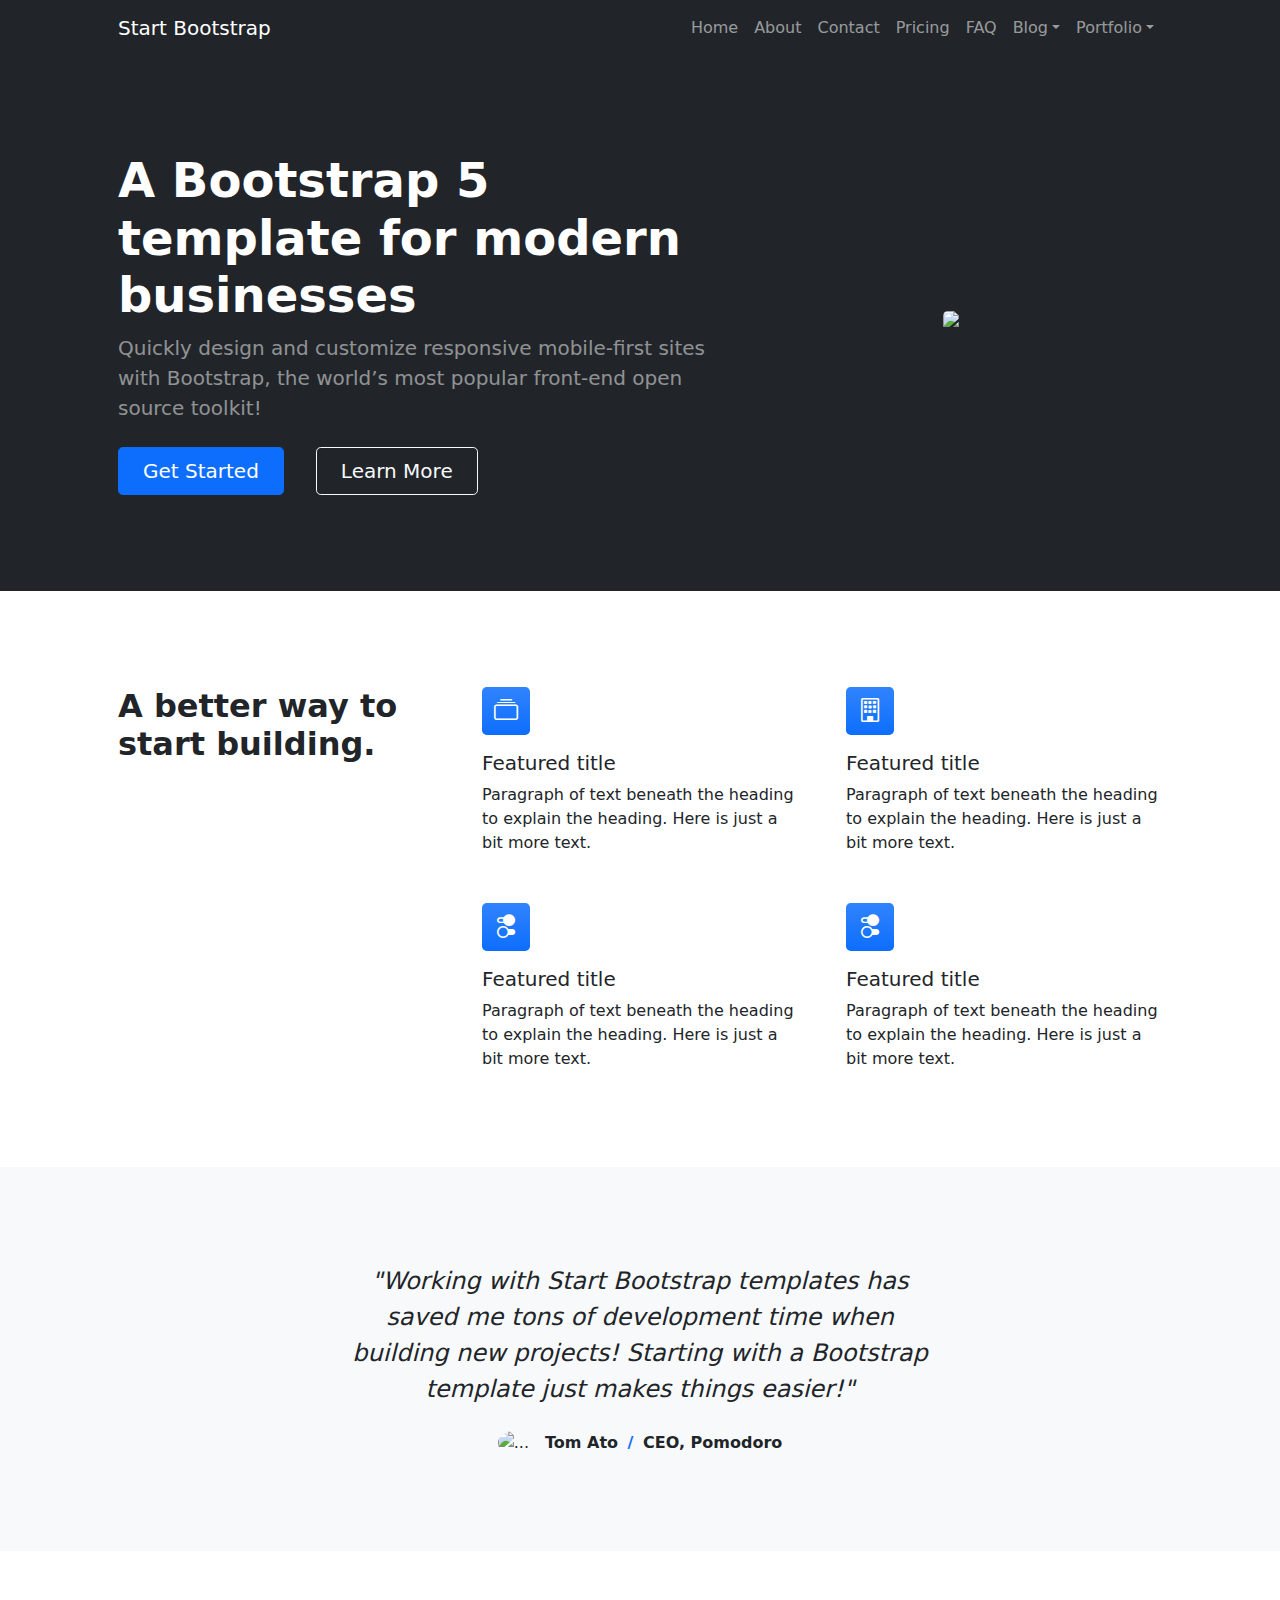
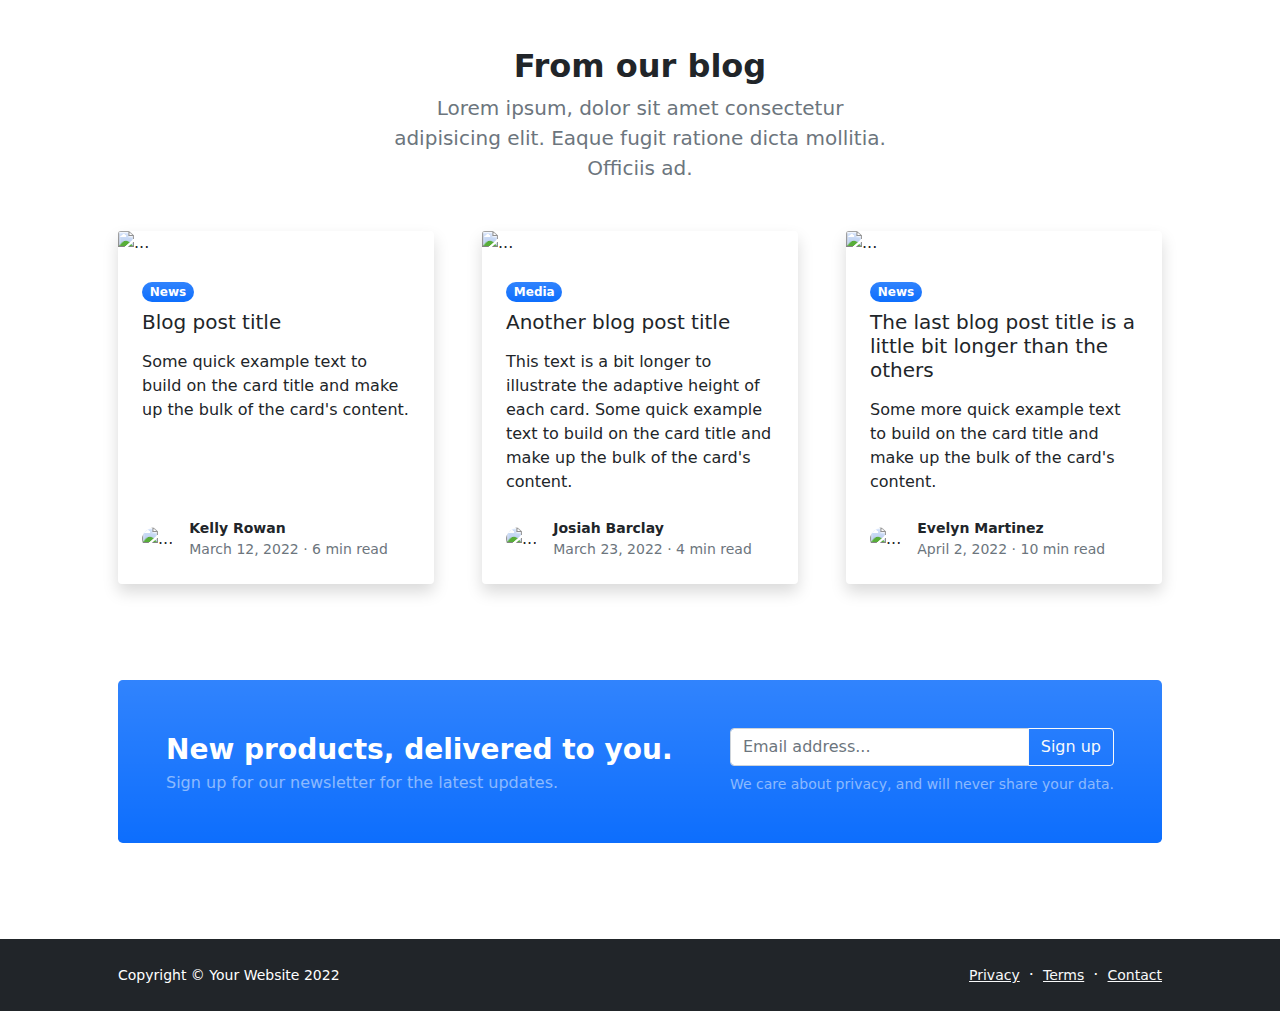
==== index.html @ 3615b3fa "Add files via upload" ====
<!DOCTYPE html>
<html lang="en">
    <head>
        <meta charset="utf-8" />
        <meta name="viewport" content="width=device-width, initial-scale=1, shrink-to-fit=no" />
        <meta name="description" content="" />
        <meta name="author" content="" />
        <title>Modern Business - Start Bootstrap Template</title>
        <!-- Favicon-->
        <link rel="icon" type="image/x-icon" href="assets/favicon.ico" />
        <!-- Bootstrap icons-->
        <link href="https://cdn.jsdelivr.net/npm/bootstrap-icons@1.5.0/font/bootstrap-icons.css" rel="stylesheet" />
        <!-- Core theme CSS (includes Bootstrap)-->
        <link href="css/styles.css" rel="stylesheet" />
    </head>
    <body class="d-flex flex-column h-100">
        <main class="flex-shrink-0">
            <!-- Navigation-->
            <nav class="navbar navbar-expand-lg navbar-dark bg-dark">
                <div class="container px-5">
                    <a class="navbar-brand" href="index.html">Start Bootstrap</a>
                    <button class="navbar-toggler" type="button" data-bs-toggle="collapse" data-bs-target="#navbarSupportedContent" aria-controls="navbarSupportedContent" aria-expanded="false" aria-label="Toggle navigation"><span class="navbar-toggler-icon"></span></button>
                    <div class="collapse navbar-collapse" id="navbarSupportedContent">
                        <ul class="navbar-nav ms-auto mb-2 mb-lg-0">
                            <li class="nav-item"><a class="nav-link" href="index.html">Home</a></li>
                            <li class="nav-item"><a class="nav-link" href="about.html">About</a></li>
                            <li class="nav-item"><a class="nav-link" href="contact.html">Contact</a></li>
                            <li class="nav-item"><a class="nav-link" href="pricing.html">Pricing</a></li>
                            <li class="nav-item"><a class="nav-link" href="faq.html">FAQ</a></li>
                            <li class="nav-item dropdown">
                                <a class="nav-link dropdown-toggle" id="navbarDropdownBlog" href="#" role="button" data-bs-toggle="dropdown" aria-expanded="false">Blog</a>
                                <ul class="dropdown-menu dropdown-menu-end" aria-labelledby="navbarDropdownBlog">
                                    <li><a class="dropdown-item" href="blog-home.html">Blog Home</a></li>
                                    <li><a class="dropdown-item" href="blog-post.html">Blog Post</a></li>
                                </ul>
                            </li>
                            <li class="nav-item dropdown">
                                <a class="nav-link dropdown-toggle" id="navbarDropdownPortfolio" href="#" role="button" data-bs-toggle="dropdown" aria-expanded="false">Portfolio</a>
                                <ul class="dropdown-menu dropdown-menu-end" aria-labelledby="navbarDropdownPortfolio">
                                    <li><a class="dropdown-item" href="portfolio-overview.html">Portfolio Overview</a></li>
                                    <li><a class="dropdown-item" href="portfolio-item.html">Portfolio Item</a></li>
                                </ul>
                            </li>
                        </ul>
                    </div>
                </div>
            </nav>
            <!-- Header-->
            <header class="bg-dark py-5">
                <div class="container px-5">
                    <div class="row gx-5 align-items-center justify-content-center">
                        <div class="col-lg-8 col-xl-7 col-xxl-6">
                            <div class="my-5 text-center text-xl-start">
                                <h1 class="display-5 fw-bolder text-white mb-2">A Bootstrap 5 template for modern businesses</h1>
                                <p class="lead fw-normal text-white-50 mb-4">Quickly design and customize responsive mobile-first sites with Bootstrap, the world’s most popular front-end open source toolkit!</p>
                                <div class="d-grid gap-3 d-sm-flex justify-content-sm-center justify-content-xl-start">
                                    <a class="btn btn-primary btn-lg px-4 me-sm-3" href="#features">Get Started</a>
                                    <a class="btn btn-outline-light btn-lg px-4" href="#!">Learn More</a>
                                </div>
                            </div>
                        </div>
                        <div class="col-xl-5 col-xxl-6 d-none d-xl-block text-center"><img class="img-fluid rounded-3 my-5" src="https://dummyimage.com/600x400/343a40/6c757d" alt="..." /></div>
                    </div>
                </div>
            </header>
            <!-- Features section-->
            <section class="py-5" id="features">
                <div class="container px-5 my-5">
                    <div class="row gx-5">
                        <div class="col-lg-4 mb-5 mb-lg-0"><h2 class="fw-bolder mb-0">A better way to start building.</h2></div>
                        <div class="col-lg-8">
                            <div class="row gx-5 row-cols-1 row-cols-md-2">
                                <div class="col mb-5 h-100">
                                    <div class="feature bg-primary bg-gradient text-white rounded-3 mb-3"><i class="bi bi-collection"></i></div>
                                    <h2 class="h5">Featured title</h2>
                                    <p class="mb-0">Paragraph of text beneath the heading to explain the heading. Here is just a bit more text.</p>
                                </div>
                                <div class="col mb-5 h-100">
                                    <div class="feature bg-primary bg-gradient text-white rounded-3 mb-3"><i class="bi bi-building"></i></div>
                                    <h2 class="h5">Featured title</h2>
                                    <p class="mb-0">Paragraph of text beneath the heading to explain the heading. Here is just a bit more text.</p>
                                </div>
                                <div class="col mb-5 mb-md-0 h-100">
                                    <div class="feature bg-primary bg-gradient text-white rounded-3 mb-3"><i class="bi bi-toggles2"></i></div>
                                    <h2 class="h5">Featured title</h2>
                                    <p class="mb-0">Paragraph of text beneath the heading to explain the heading. Here is just a bit more text.</p>
                                </div>
                                <div class="col h-100">
                                    <div class="feature bg-primary bg-gradient text-white rounded-3 mb-3"><i class="bi bi-toggles2"></i></div>
                                    <h2 class="h5">Featured title</h2>
                                    <p class="mb-0">Paragraph of text beneath the heading to explain the heading. Here is just a bit more text.</p>
                                </div>
                            </div>
                        </div>
                    </div>
                </div>
            </section>
            <!-- Testimonial section-->
            <div class="py-5 bg-light">
                <div class="container px-5 my-5">
                    <div class="row gx-5 justify-content-center">
                        <div class="col-lg-10 col-xl-7">
                            <div class="text-center">
                                <div class="fs-4 mb-4 fst-italic">"Working with Start Bootstrap templates has saved me tons of development time when building new projects! Starting with a Bootstrap template just makes things easier!"</div>
                                <div class="d-flex align-items-center justify-content-center">
                                    <img class="rounded-circle me-3" src="https://dummyimage.com/40x40/ced4da/6c757d" alt="..." />
                                    <div class="fw-bold">
                                        Tom Ato
                                        <span class="fw-bold text-primary mx-1">/</span>
                                        CEO, Pomodoro
                                    </div>
                                </div>
                            </div>
                        </div>
                    </div>
                </div>
            </div>
            <!-- Blog preview section-->
            <section class="py-5">
                <div class="container px-5 my-5">
                    <div class="row gx-5 justify-content-center">
                        <div class="col-lg-8 col-xl-6">
                            <div class="text-center">
                                <h2 class="fw-bolder">From our blog</h2>
                                <p class="lead fw-normal text-muted mb-5">Lorem ipsum, dolor sit amet consectetur adipisicing elit. Eaque fugit ratione dicta mollitia. Officiis ad.</p>
                            </div>
                        </div>
                    </div>
                    <div class="row gx-5">
                        <div class="col-lg-4 mb-5">
                            <div class="card h-100 shadow border-0">
                                <img class="card-img-top" src="https://dummyimage.com/600x350/ced4da/6c757d" alt="..." />
                                <div class="card-body p-4">
                                    <div class="badge bg-primary bg-gradient rounded-pill mb-2">News</div>
                                    <a class="text-decoration-none link-dark stretched-link" href="#!"><h5 class="card-title mb-3">Blog post title</h5></a>
                                    <p class="card-text mb-0">Some quick example text to build on the card title and make up the bulk of the card's content.</p>
                                </div>
                                <div class="card-footer p-4 pt-0 bg-transparent border-top-0">
                                    <div class="d-flex align-items-end justify-content-between">
                                        <div class="d-flex align-items-center">
                                            <img class="rounded-circle me-3" src="https://dummyimage.com/40x40/ced4da/6c757d" alt="..." />
                                            <div class="small">
                                                <div class="fw-bold">Kelly Rowan</div>
                                                <div class="text-muted">March 12, 2022 &middot; 6 min read</div>
                                            </div>
                                        </div>
                                    </div>
                                </div>
                            </div>
                        </div>
                        <div class="col-lg-4 mb-5">
                            <div class="card h-100 shadow border-0">
                                <img class="card-img-top" src="https://dummyimage.com/600x350/adb5bd/495057" alt="..." />
                                <div class="card-body p-4">
                                    <div class="badge bg-primary bg-gradient rounded-pill mb-2">Media</div>
                                    <a class="text-decoration-none link-dark stretched-link" href="#!"><h5 class="card-title mb-3">Another blog post title</h5></a>
                                    <p class="card-text mb-0">This text is a bit longer to illustrate the adaptive height of each card. Some quick example text to build on the card title and make up the bulk of the card's content.</p>
                                </div>
                                <div class="card-footer p-4 pt-0 bg-transparent border-top-0">
                                    <div class="d-flex align-items-end justify-content-between">
                                        <div class="d-flex align-items-center">
                                            <img class="rounded-circle me-3" src="https://dummyimage.com/40x40/ced4da/6c757d" alt="..." />
                                            <div class="small">
                                                <div class="fw-bold">Josiah Barclay</div>
                                                <div class="text-muted">March 23, 2022 &middot; 4 min read</div>
                                            </div>
                                        </div>
                                    </div>
                                </div>
                            </div>
                        </div>
                        <div class="col-lg-4 mb-5">
                            <div class="card h-100 shadow border-0">
                                <img class="card-img-top" src="https://dummyimage.com/600x350/6c757d/343a40" alt="..." />
                                <div class="card-body p-4">
                                    <div class="badge bg-primary bg-gradient rounded-pill mb-2">News</div>
                                    <a class="text-decoration-none link-dark stretched-link" href="#!"><h5 class="card-title mb-3">The last blog post title is a little bit longer than the others</h5></a>
                                    <p class="card-text mb-0">Some more quick example text to build on the card title and make up the bulk of the card's content.</p>
                                </div>
                                <div class="card-footer p-4 pt-0 bg-transparent border-top-0">
                                    <div class="d-flex align-items-end justify-content-between">
                                        <div class="d-flex align-items-center">
                                            <img class="rounded-circle me-3" src="https://dummyimage.com/40x40/ced4da/6c757d" alt="..." />
                                            <div class="small">
                                                <div class="fw-bold">Evelyn Martinez</div>
                                                <div class="text-muted">April 2, 2022 &middot; 10 min read</div>
                                            </div>
                                        </div>
                                    </div>
                                </div>
                            </div>
                        </div>
                    </div>
                    <!-- Call to action-->
                    <aside class="bg-primary bg-gradient rounded-3 p-4 p-sm-5 mt-5">
                        <div class="d-flex align-items-center justify-content-between flex-column flex-xl-row text-center text-xl-start">
                            <div class="mb-4 mb-xl-0">
                                <div class="fs-3 fw-bold text-white">New products, delivered to you.</div>
                                <div class="text-white-50">Sign up for our newsletter for the latest updates.</div>
                            </div>
                            <div class="ms-xl-4">
                                <div class="input-group mb-2">
                                    <input class="form-control" type="text" placeholder="Email address..." aria-label="Email address..." aria-describedby="button-newsletter" />
                                    <button class="btn btn-outline-light" id="button-newsletter" type="button">Sign up</button>
                                </div>
                                <div class="small text-white-50">We care about privacy, and will never share your data.</div>
                            </div>
                        </div>
                    </aside>
                </div>
            </section>
        </main>
        <!-- Footer-->
        <footer class="bg-dark py-4 mt-auto">
            <div class="container px-5">
                <div class="row align-items-center justify-content-between flex-column flex-sm-row">
                    <div class="col-auto"><div class="small m-0 text-white">Copyright &copy; Your Website 2022</div></div>
                    <div class="col-auto">
                        <a class="link-light small" href="#!">Privacy</a>
                        <span class="text-white mx-1">&middot;</span>
                        <a class="link-light small" href="#!">Terms</a>
                        <span class="text-white mx-1">&middot;</span>
                        <a class="link-light small" href="#!">Contact</a>
                    </div>
                </div>
            </div>
        </footer>
        <!-- Bootstrap core JS-->
        <script src="https://cdn.jsdelivr.net/npm/bootstrap@5.1.3/dist/js/bootstrap.bundle.min.js"></script>
        <!-- Core theme JS-->
        <script src="js/scripts.js"></script>
    </body>
</html>
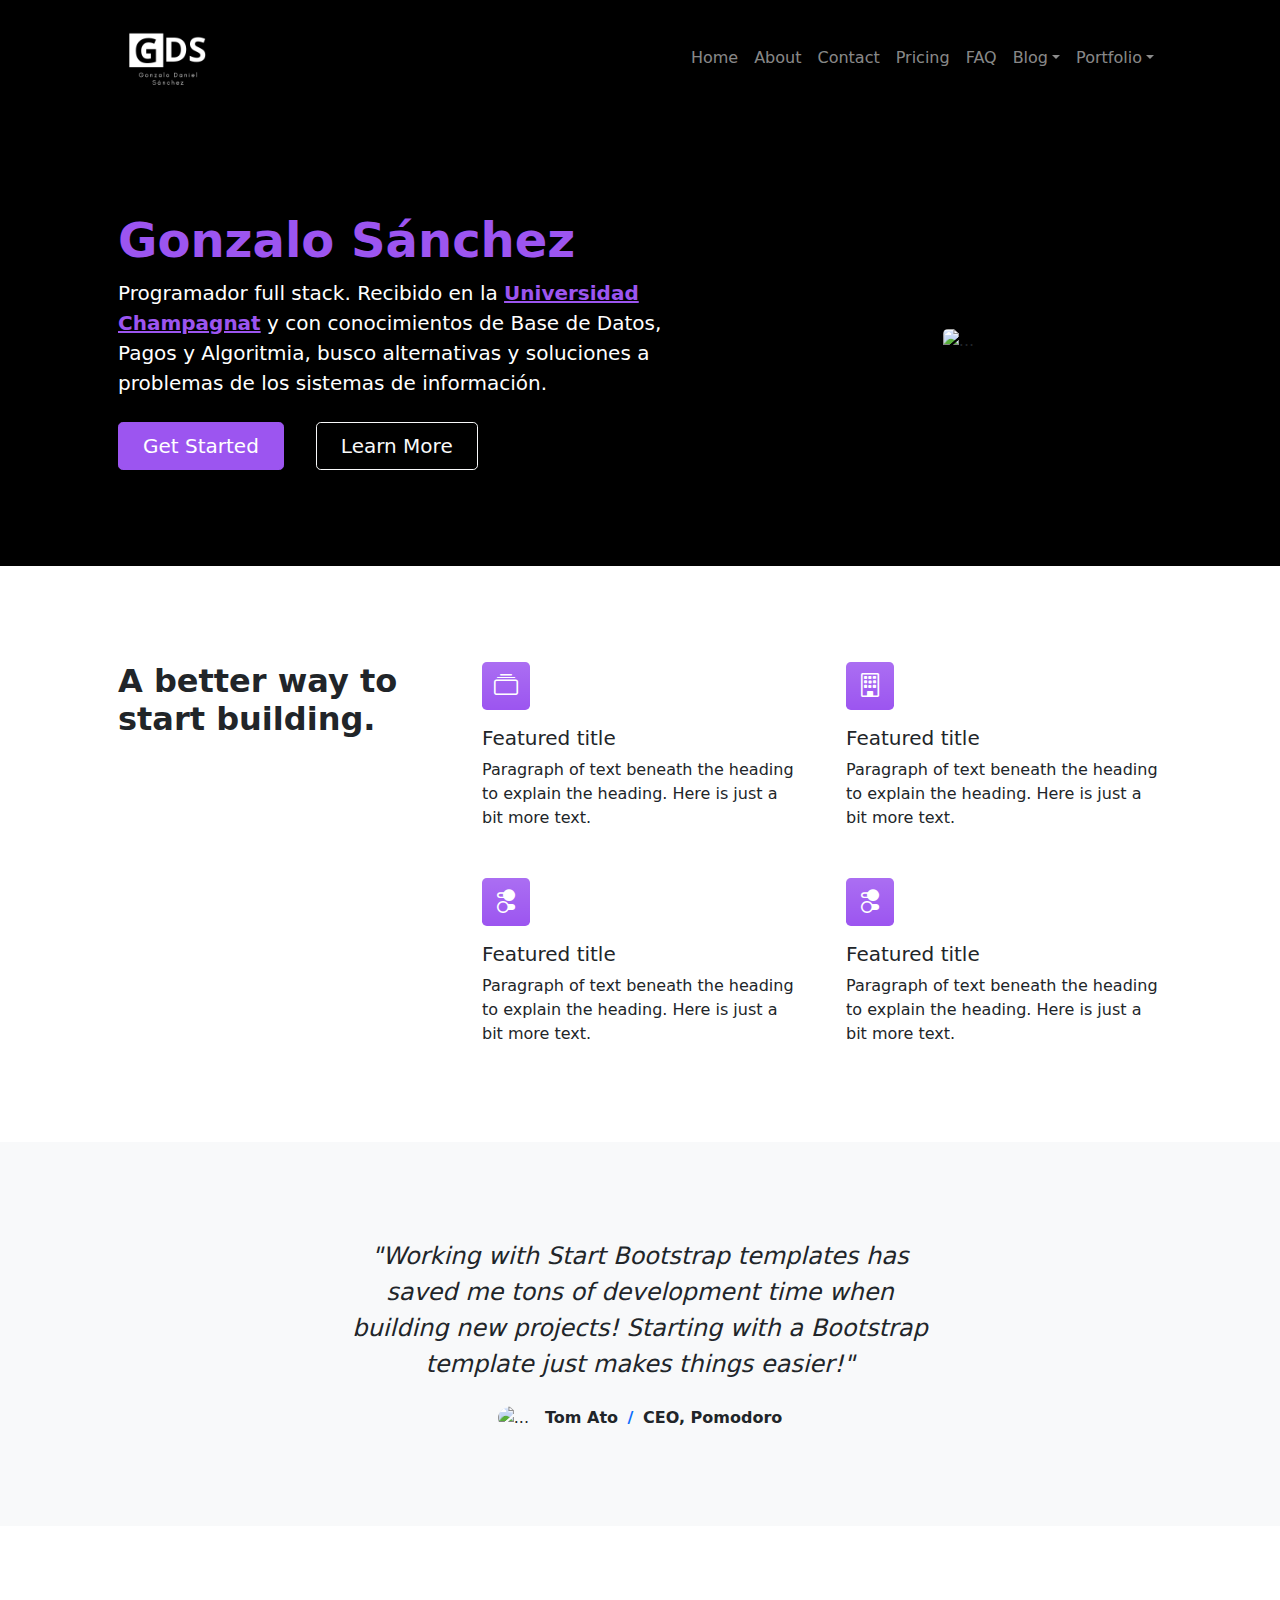
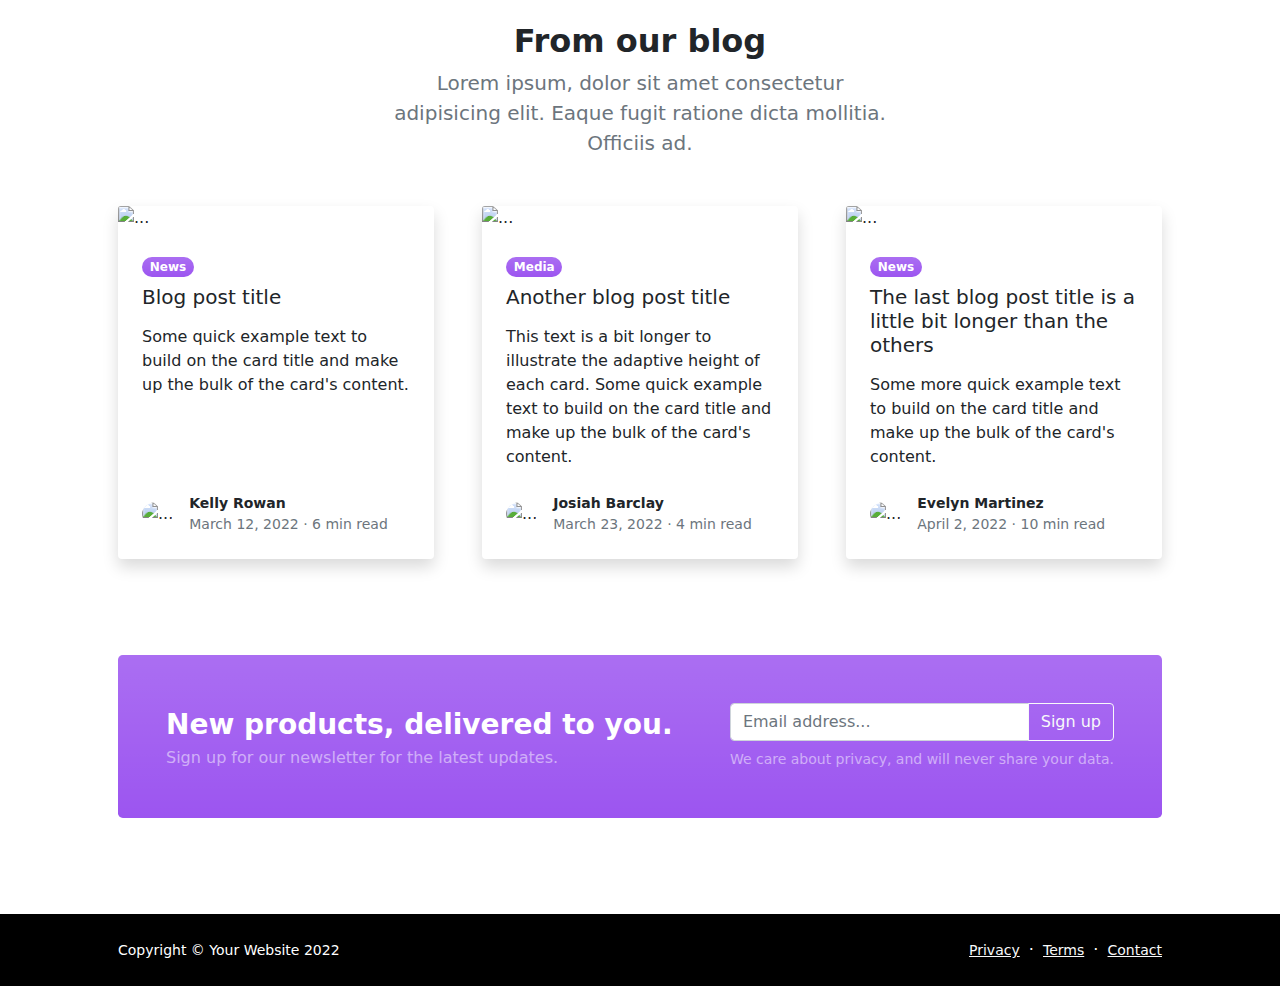
==== commit c1a092e7: "Modify css colours, add logo and description" ====
--- a/index.html
+++ b/index.html
@@ -18,7 +18,7 @@
             <!-- Navigation-->
             <nav class="navbar navbar-expand-lg navbar-dark bg-dark">
                 <div class="container px-5">
-                    <a class="navbar-brand" href="index.html">Start Bootstrap</a>
+                    <img src="assets/logos/GDS-removebg-preview.png" alt="HTML desde Cero" width="100" height="100">
                     <button class="navbar-toggler" type="button" data-bs-toggle="collapse" data-bs-target="#navbarSupportedContent" aria-controls="navbarSupportedContent" aria-expanded="false" aria-label="Toggle navigation"><span class="navbar-toggler-icon"></span></button>
                     <div class="collapse navbar-collapse" id="navbarSupportedContent">
                         <ul class="navbar-nav ms-auto mb-2 mb-lg-0">
@@ -51,8 +51,8 @@
                     <div class="row gx-5 align-items-center justify-content-center">
                         <div class="col-lg-8 col-xl-7 col-xxl-6">
                             <div class="my-5 text-center text-xl-start">
-                                <h1 class="display-5 fw-bolder text-white mb-2">A Bootstrap 5 template for modern businesses</h1>
-                                <p class="lead fw-normal text-white-50 mb-4">Quickly design and customize responsive mobile-first sites with Bootstrap, the world’s most popular front-end open source toolkit!</p>
+                                <h1 class="display-5 fw-bolder mb-2">Gonzalo Sánchez</h1>
+                                <p class="lead fw-normal text-white mb-4">Programador full stack. Recibido en la <a href="https://www.uch.edu.ar/"><strong style="color: #9C55F0;">Universidad Champagnat</strong></a> y con conocimientos de Base de Datos, Pagos y Algoritmia, busco alternativas y soluciones a problemas de los sistemas de información. </p>
                                 <div class="d-grid gap-3 d-sm-flex justify-content-sm-center justify-content-xl-start">
                                     <a class="btn btn-primary btn-lg px-4 me-sm-3" href="#features">Get Started</a>
                                     <a class="btn btn-outline-light btn-lg px-4" href="#!">Learn More</a>
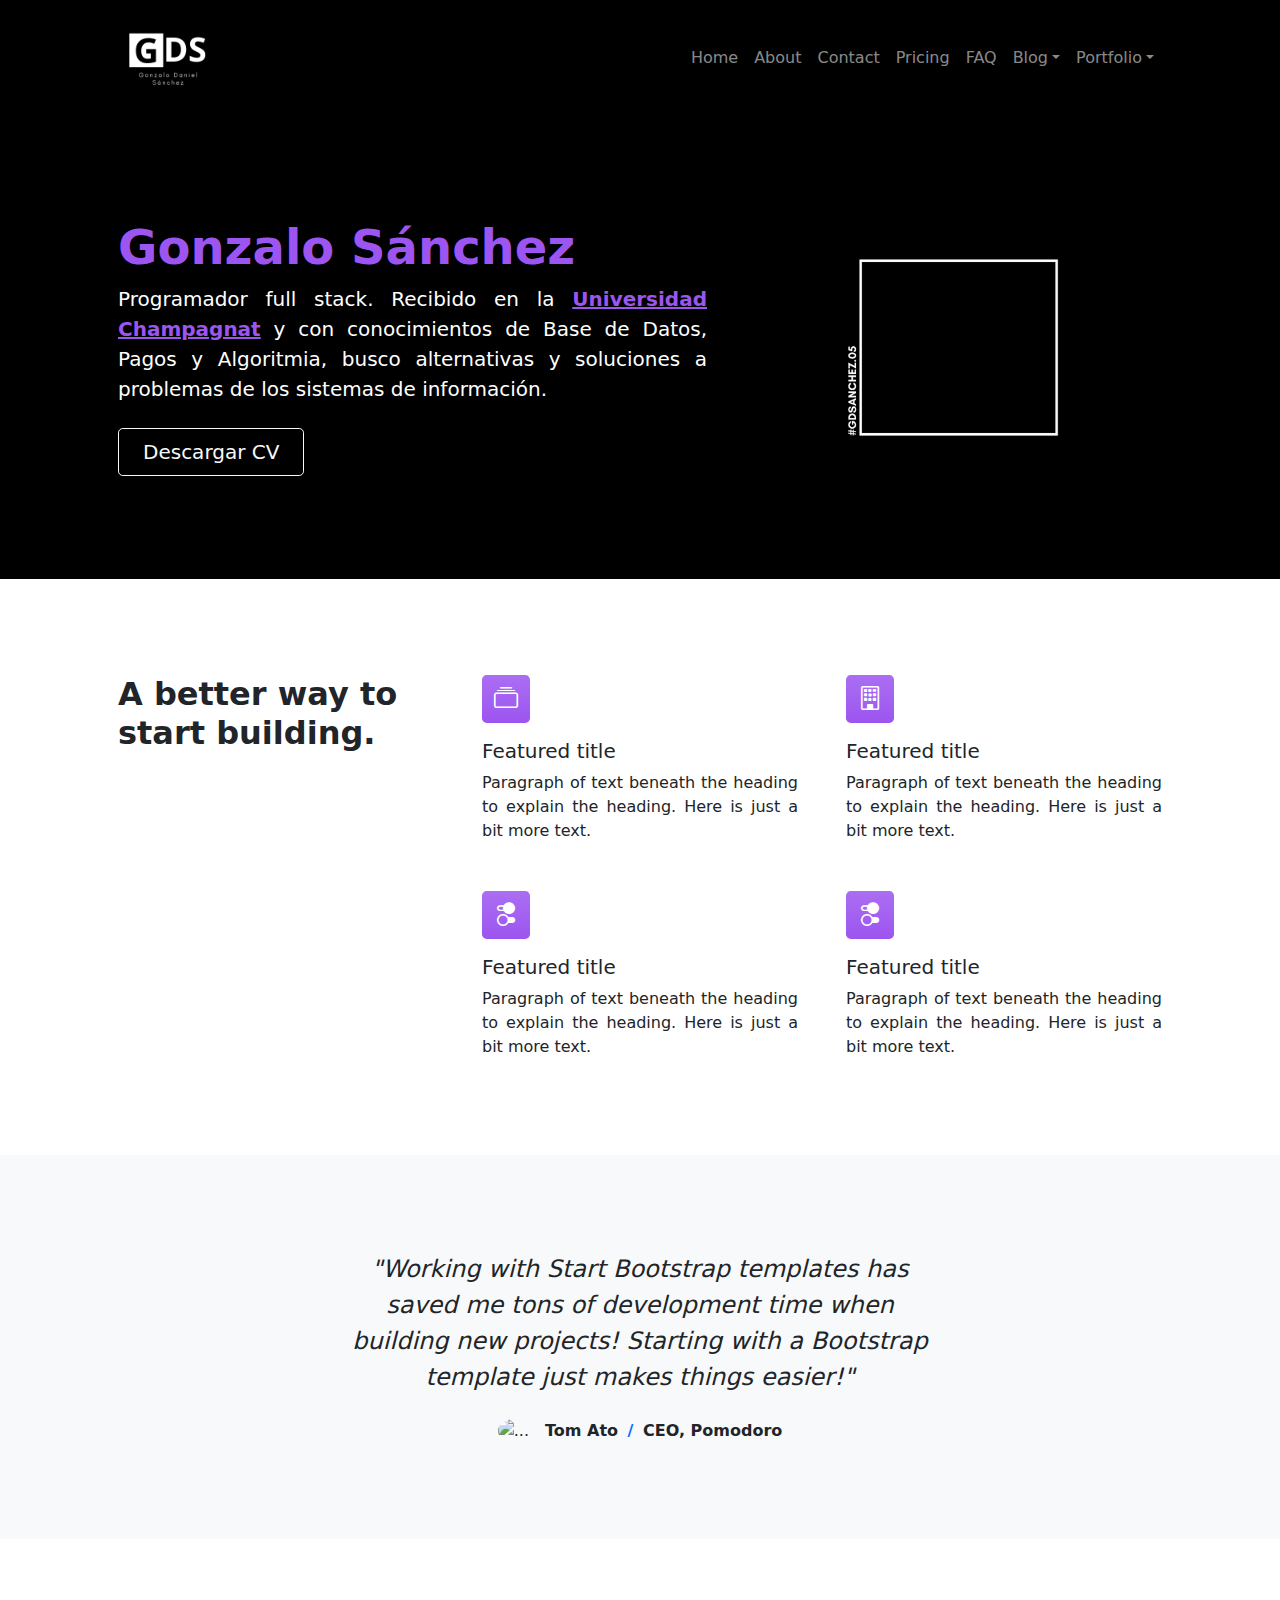
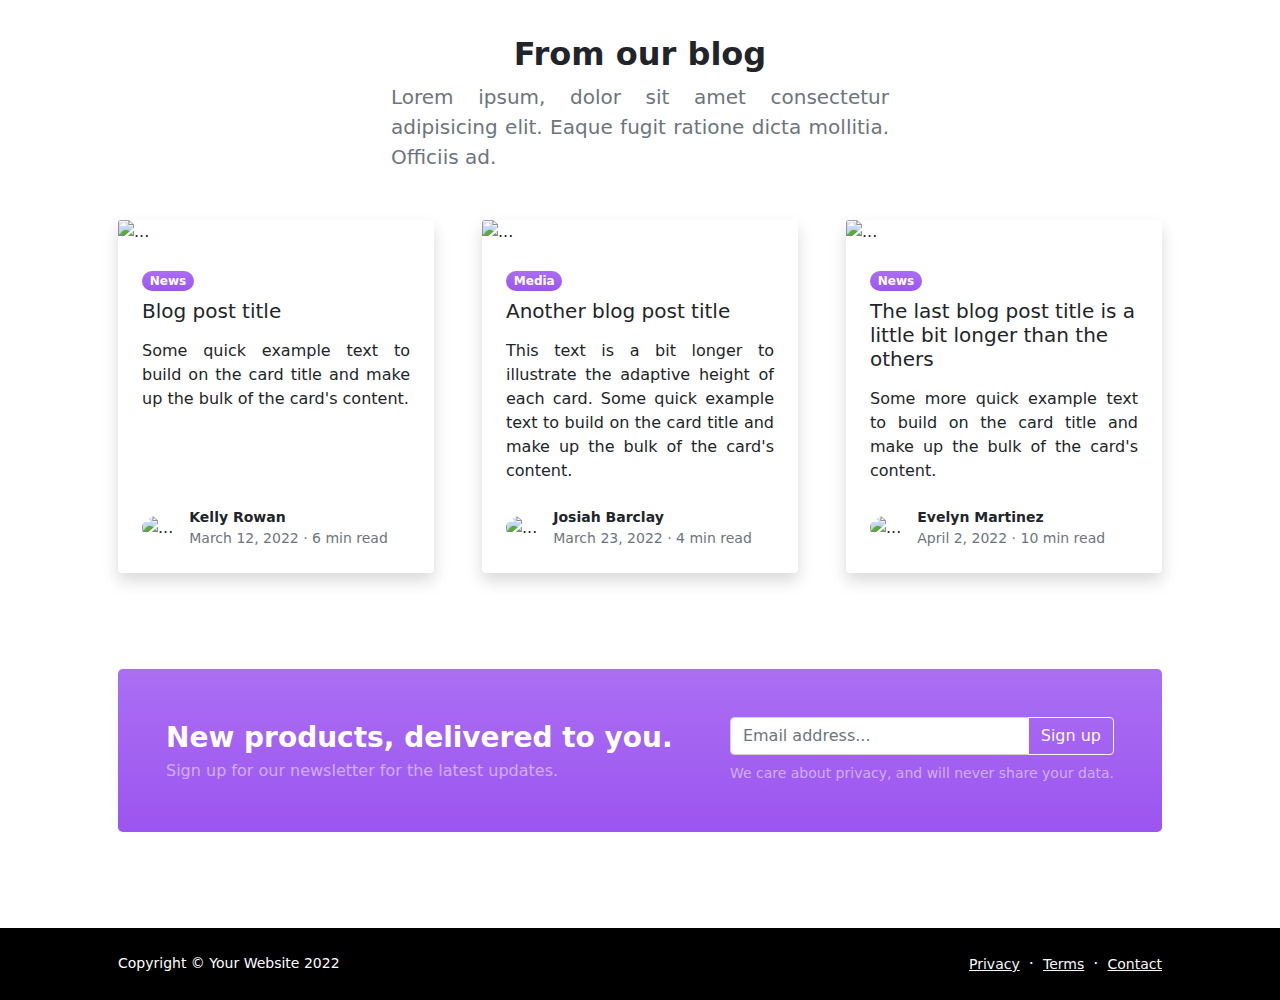
==== commit f85a7372: "Adding justify in text and home foto" ====
--- a/index.html
+++ b/index.html
@@ -12,6 +12,8 @@
         <link href="https://cdn.jsdelivr.net/npm/bootstrap-icons@1.5.0/font/bootstrap-icons.css" rel="stylesheet" />
         <!-- Core theme CSS (includes Bootstrap)-->
         <link href="css/styles.css" rel="stylesheet" />
+        <!-- Google Fonts -->
+
     </head>
     <body class="d-flex flex-column h-100">
         <main class="flex-shrink-0">
@@ -54,12 +56,12 @@
                                 <h1 class="display-5 fw-bolder mb-2">Gonzalo Sánchez</h1>
                                 <p class="lead fw-normal text-white mb-4">Programador full stack. Recibido en la <a href="https://www.uch.edu.ar/"><strong style="color: #9C55F0;">Universidad Champagnat</strong></a> y con conocimientos de Base de Datos, Pagos y Algoritmia, busco alternativas y soluciones a problemas de los sistemas de información. </p>
                                 <div class="d-grid gap-3 d-sm-flex justify-content-sm-center justify-content-xl-start">
-                                    <a class="btn btn-primary btn-lg px-4 me-sm-3" href="#features">Get Started</a>
-                                    <a class="btn btn-outline-light btn-lg px-4" href="#!">Learn More</a>
-                                </div>
-                            </div>
-                        </div>
-                        <div class="col-xl-5 col-xxl-6 d-none d-xl-block text-center"><img class="img-fluid rounded-3 my-5" src="https://dummyimage.com/600x400/343a40/6c757d" alt="..." /></div>
+                                    <!-- <a class="btn btn-primary btn-lg px-4 me-sm-3" href="#features">Get Started</a> -->
+                                    <a class="btn btn-outline-light btn-lg px-4" href="#!">Descargar CV</a>
+                                </div>
+                            </div>
+                        </div>
+                        <div class="col-xl-5 col-xxl-6 d-none d-xl-block text-center"><img class="img-fluid rounded-3 my-5" src="assets/logos/home-foto.png" alt="..." /></div>
                     </div>
                 </div>
             </header>
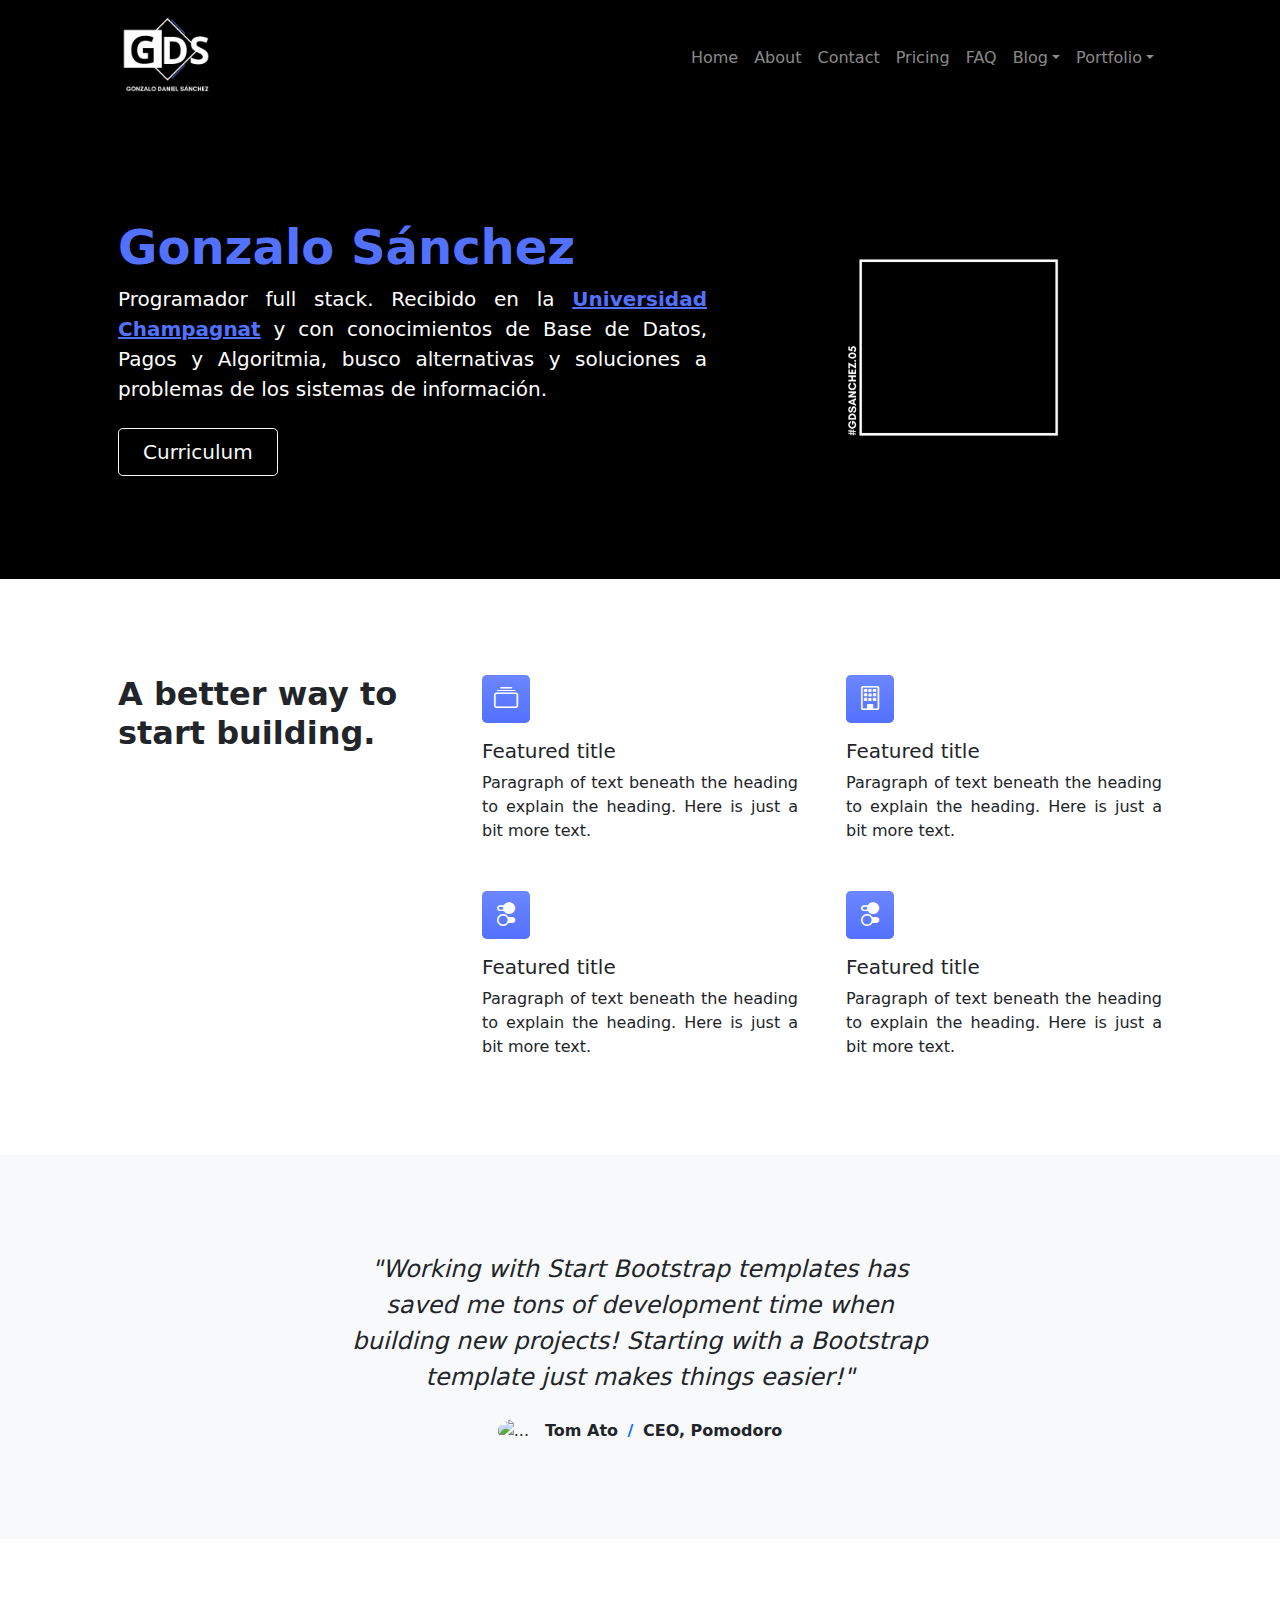
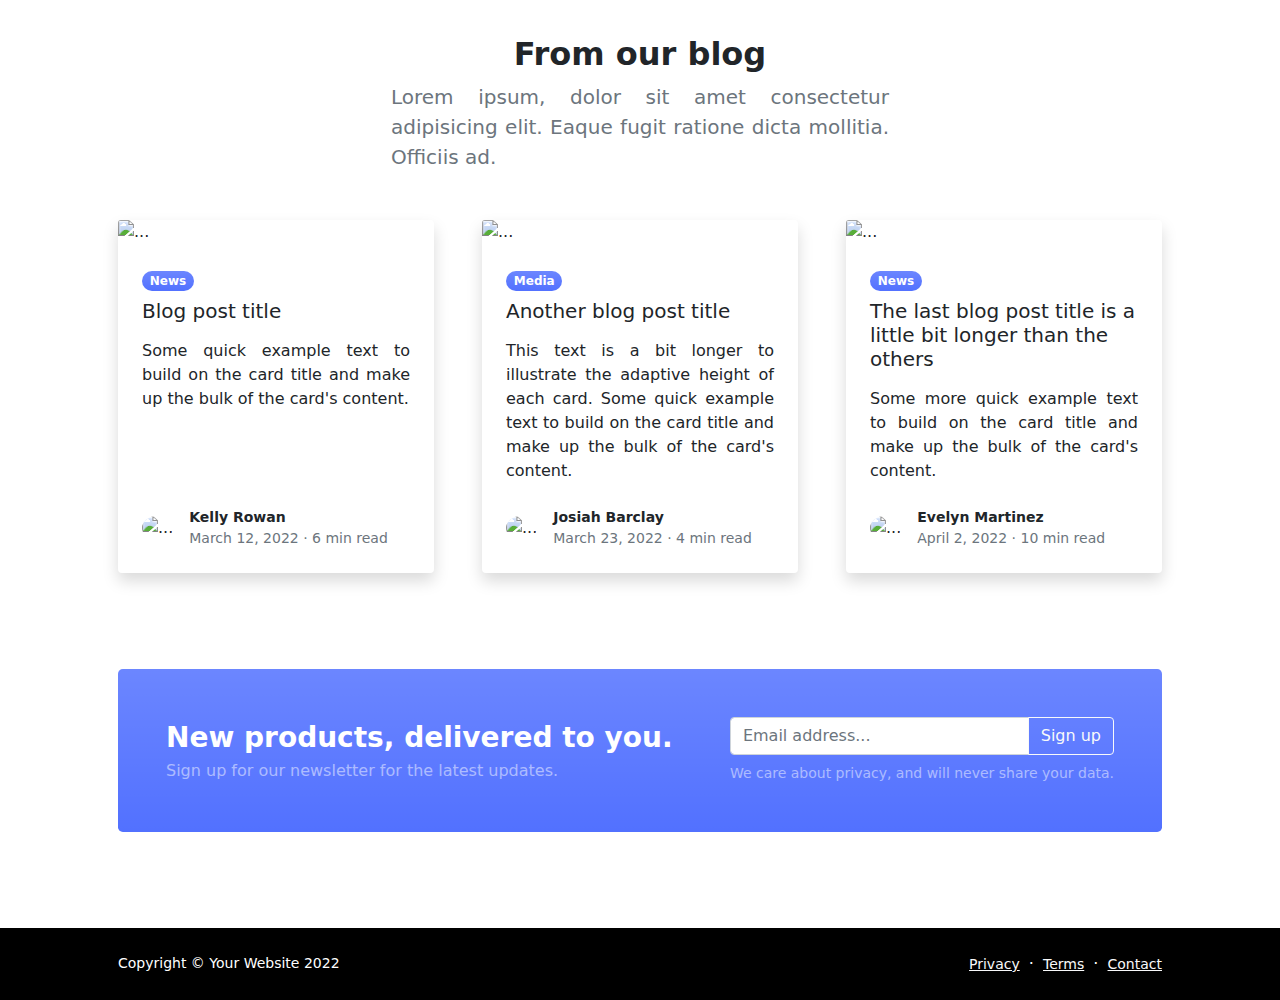
==== commit a7edda38: "Changing css" ====
--- a/index.html
+++ b/index.html
@@ -54,10 +54,10 @@
                         <div class="col-lg-8 col-xl-7 col-xxl-6">
                             <div class="my-5 text-center text-xl-start">
                                 <h1 class="display-5 fw-bolder mb-2">Gonzalo Sánchez</h1>
-                                <p class="lead fw-normal text-white mb-4">Programador full stack. Recibido en la <a href="https://www.uch.edu.ar/"><strong style="color: #9C55F0;">Universidad Champagnat</strong></a> y con conocimientos de Base de Datos, Pagos y Algoritmia, busco alternativas y soluciones a problemas de los sistemas de información. </p>
+                                <p class="lead fw-normal text-white mb-4">Programador full stack. Recibido en la <a href="https://www.uch.edu.ar/"><strong style="color: #5271FF;">Universidad Champagnat</strong></a> y con conocimientos de Base de Datos, Pagos y Algoritmia, busco alternativas y soluciones a problemas de los sistemas de información. </p>
                                 <div class="d-grid gap-3 d-sm-flex justify-content-sm-center justify-content-xl-start">
                                     <!-- <a class="btn btn-primary btn-lg px-4 me-sm-3" href="#features">Get Started</a> -->
-                                    <a class="btn btn-outline-light btn-lg px-4" href="#!">Descargar CV</a>
+                                    <a class="btn btn-outline-light btn-lg px-4" href="assets/doc/2023-05-12_cv_Gonzalo-Sánchez.pdf">Curriculum</a>
                                 </div>
                             </div>
                         </div>
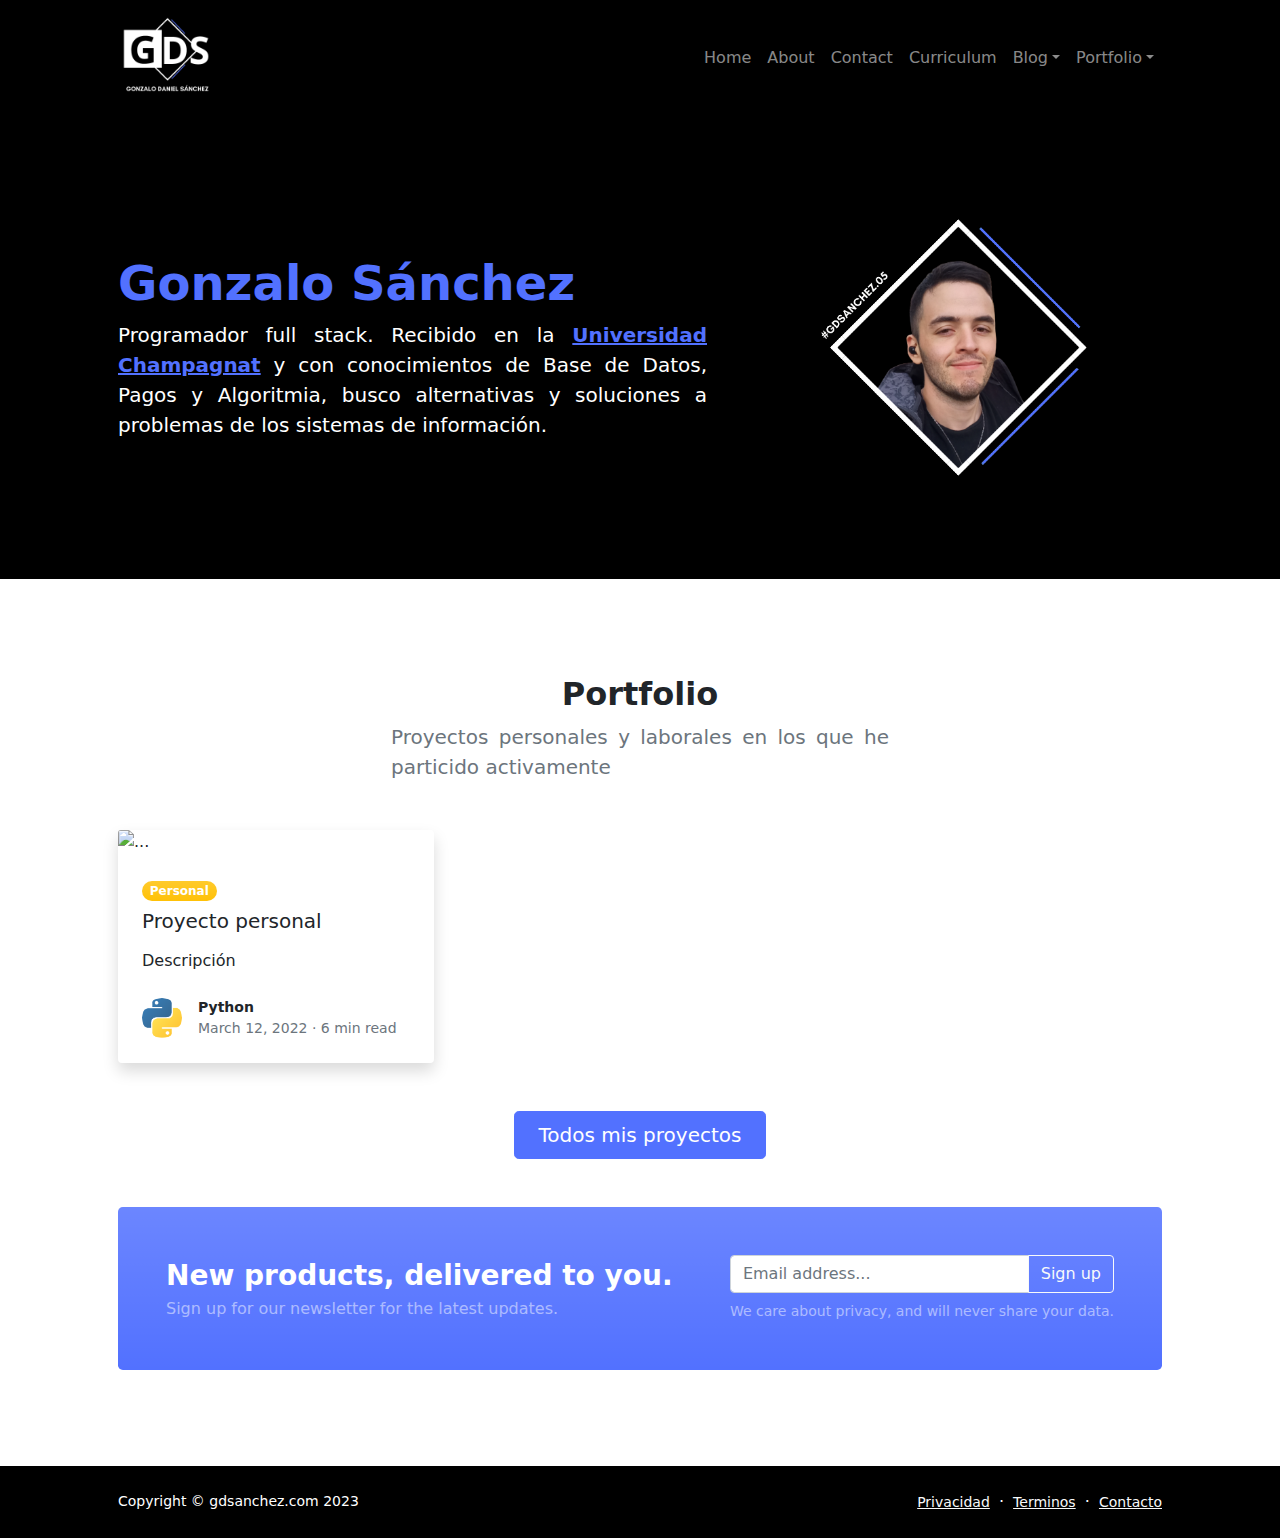
==== commit 75f76511: "Adding css" ====
--- a/index.html
+++ b/index.html
@@ -5,9 +5,9 @@
         <meta name="viewport" content="width=device-width, initial-scale=1, shrink-to-fit=no" />
         <meta name="description" content="" />
         <meta name="author" content="" />
-        <title>Modern Business - Start Bootstrap Template</title>
+        <title>Portfolio - Gonzalo Sánchez</title>
         <!-- Favicon-->
-        <link rel="icon" type="image/x-icon" href="assets/favicon.ico" />
+        <link rel="icon" type="image/x-icon" href="assets/logos/GDS-removebg-preview.png" />
         <!-- Bootstrap icons-->
         <link href="https://cdn.jsdelivr.net/npm/bootstrap-icons@1.5.0/font/bootstrap-icons.css" rel="stylesheet" />
         <!-- Core theme CSS (includes Bootstrap)-->
@@ -27,8 +27,7 @@
                             <li class="nav-item"><a class="nav-link" href="index.html">Home</a></li>
                             <li class="nav-item"><a class="nav-link" href="about.html">About</a></li>
                             <li class="nav-item"><a class="nav-link" href="contact.html">Contact</a></li>
-                            <li class="nav-item"><a class="nav-link" href="pricing.html">Pricing</a></li>
-                            <li class="nav-item"><a class="nav-link" href="faq.html">FAQ</a></li>
+                            <li class="nav-item"><a class="nav-link" href="assets/doc/2023-05-12_cv_Gonzalo-Sánchez.pdf">Curriculum</a></li>
                             <li class="nav-item dropdown">
                                 <a class="nav-link dropdown-toggle" id="navbarDropdownBlog" href="#" role="button" data-bs-toggle="dropdown" aria-expanded="false">Blog</a>
                                 <ul class="dropdown-menu dropdown-menu-end" aria-labelledby="navbarDropdownBlog">
@@ -55,94 +54,41 @@
                             <div class="my-5 text-center text-xl-start">
                                 <h1 class="display-5 fw-bolder mb-2">Gonzalo Sánchez</h1>
                                 <p class="lead fw-normal text-white mb-4">Programador full stack. Recibido en la <a href="https://www.uch.edu.ar/"><strong style="color: #5271FF;">Universidad Champagnat</strong></a> y con conocimientos de Base de Datos, Pagos y Algoritmia, busco alternativas y soluciones a problemas de los sistemas de información. </p>
-                                <div class="d-grid gap-3 d-sm-flex justify-content-sm-center justify-content-xl-start">
-                                    <!-- <a class="btn btn-primary btn-lg px-4 me-sm-3" href="#features">Get Started</a> -->
-                                    <a class="btn btn-outline-light btn-lg px-4" href="assets/doc/2023-05-12_cv_Gonzalo-Sánchez.pdf">Curriculum</a>
-                                </div>
                             </div>
                         </div>
-                        <div class="col-xl-5 col-xxl-6 d-none d-xl-block text-center"><img class="img-fluid rounded-3 my-5" src="assets/logos/home-foto.png" alt="..." /></div>
+                        <!-- class="d-none d-xl-block"-->
+                        <div class="col-xl-5 col-xxl-6 text-center"><img class="img-fluid rounded-3 my-5" src="assets/logos/home-foto.png" alt="..." /></div>
                     </div>
                 </div>
             </header>
-            <!-- Features section-->
-            <section class="py-5" id="features">
-                <div class="container px-5 my-5">
-                    <div class="row gx-5">
-                        <div class="col-lg-4 mb-5 mb-lg-0"><h2 class="fw-bolder mb-0">A better way to start building.</h2></div>
-                        <div class="col-lg-8">
-                            <div class="row gx-5 row-cols-1 row-cols-md-2">
-                                <div class="col mb-5 h-100">
-                                    <div class="feature bg-primary bg-gradient text-white rounded-3 mb-3"><i class="bi bi-collection"></i></div>
-                                    <h2 class="h5">Featured title</h2>
-                                    <p class="mb-0">Paragraph of text beneath the heading to explain the heading. Here is just a bit more text.</p>
-                                </div>
-                                <div class="col mb-5 h-100">
-                                    <div class="feature bg-primary bg-gradient text-white rounded-3 mb-3"><i class="bi bi-building"></i></div>
-                                    <h2 class="h5">Featured title</h2>
-                                    <p class="mb-0">Paragraph of text beneath the heading to explain the heading. Here is just a bit more text.</p>
-                                </div>
-                                <div class="col mb-5 mb-md-0 h-100">
-                                    <div class="feature bg-primary bg-gradient text-white rounded-3 mb-3"><i class="bi bi-toggles2"></i></div>
-                                    <h2 class="h5">Featured title</h2>
-                                    <p class="mb-0">Paragraph of text beneath the heading to explain the heading. Here is just a bit more text.</p>
-                                </div>
-                                <div class="col h-100">
-                                    <div class="feature bg-primary bg-gradient text-white rounded-3 mb-3"><i class="bi bi-toggles2"></i></div>
-                                    <h2 class="h5">Featured title</h2>
-                                    <p class="mb-0">Paragraph of text beneath the heading to explain the heading. Here is just a bit more text.</p>
-                                </div>
-                            </div>
-                        </div>
-                    </div>
-                </div>
-            </section>
-            <!-- Testimonial section-->
-            <div class="py-5 bg-light">
-                <div class="container px-5 my-5">
-                    <div class="row gx-5 justify-content-center">
-                        <div class="col-lg-10 col-xl-7">
-                            <div class="text-center">
-                                <div class="fs-4 mb-4 fst-italic">"Working with Start Bootstrap templates has saved me tons of development time when building new projects! Starting with a Bootstrap template just makes things easier!"</div>
-                                <div class="d-flex align-items-center justify-content-center">
-                                    <img class="rounded-circle me-3" src="https://dummyimage.com/40x40/ced4da/6c757d" alt="..." />
-                                    <div class="fw-bold">
-                                        Tom Ato
-                                        <span class="fw-bold text-primary mx-1">/</span>
-                                        CEO, Pomodoro
-                                    </div>
-                                </div>
-                            </div>
-                        </div>
-                    </div>
-                </div>
-            </div>
+
             <!-- Blog preview section-->
             <section class="py-5">
                 <div class="container px-5 my-5">
                     <div class="row gx-5 justify-content-center">
                         <div class="col-lg-8 col-xl-6">
                             <div class="text-center">
-                                <h2 class="fw-bolder">From our blog</h2>
-                                <p class="lead fw-normal text-muted mb-5">Lorem ipsum, dolor sit amet consectetur adipisicing elit. Eaque fugit ratione dicta mollitia. Officiis ad.</p>
+                                <h2 class="fw-bolder">Portfolio</h2>
+                                <p class="lead fw-normal text-muted mb-5">Proyectos personales y laborales en los que he particido activamente</p>
                             </div>
                         </div>
                     </div>
+                    <!-- Card -->
                     <div class="row gx-5">
                         <div class="col-lg-4 mb-5">
                             <div class="card h-100 shadow border-0">
                                 <img class="card-img-top" src="https://dummyimage.com/600x350/ced4da/6c757d" alt="..." />
                                 <div class="card-body p-4">
-                                    <div class="badge bg-primary bg-gradient rounded-pill mb-2">News</div>
-                                    <a class="text-decoration-none link-dark stretched-link" href="#!"><h5 class="card-title mb-3">Blog post title</h5></a>
-                                    <p class="card-text mb-0">Some quick example text to build on the card title and make up the bulk of the card's content.</p>
+                                    <div class="badge bg-warning bg-gradient rounded-pill mb-2">Personal</div>
+                                    <a class="text-decoration-none link-dark stretched-link" href="#!"><h5 class="card-title mb-3">Proyecto personal</h5></a>
+                                    <p class="card-text mb-0">Descripción</p>
                                 </div>
                                 <div class="card-footer p-4 pt-0 bg-transparent border-top-0">
                                     <div class="d-flex align-items-end justify-content-between">
                                         <div class="d-flex align-items-center">
-                                            <img class="rounded-circle me-3" src="https://dummyimage.com/40x40/ced4da/6c757d" alt="..." />
+                                            <img class="rounded-circle me-3" src="assets/icons/python.png" style="height: 40px; width: 40px;" alt="..." />
                                             <div class="small">
-                                                <div class="fw-bold">Kelly Rowan</div>
+                                                <div class="fw-bold">Python</div>
                                                 <div class="text-muted">March 12, 2022 &middot; 6 min read</div>
                                             </div>
                                         </div>
@@ -150,49 +96,11 @@
                                 </div>
                             </div>
                         </div>
-                        <div class="col-lg-4 mb-5">
-                            <div class="card h-100 shadow border-0">
-                                <img class="card-img-top" src="https://dummyimage.com/600x350/adb5bd/495057" alt="..." />
-                                <div class="card-body p-4">
-                                    <div class="badge bg-primary bg-gradient rounded-pill mb-2">Media</div>
-                                    <a class="text-decoration-none link-dark stretched-link" href="#!"><h5 class="card-title mb-3">Another blog post title</h5></a>
-                                    <p class="card-text mb-0">This text is a bit longer to illustrate the adaptive height of each card. Some quick example text to build on the card title and make up the bulk of the card's content.</p>
-                                </div>
-                                <div class="card-footer p-4 pt-0 bg-transparent border-top-0">
-                                    <div class="d-flex align-items-end justify-content-between">
-                                        <div class="d-flex align-items-center">
-                                            <img class="rounded-circle me-3" src="https://dummyimage.com/40x40/ced4da/6c757d" alt="..." />
-                                            <div class="small">
-                                                <div class="fw-bold">Josiah Barclay</div>
-                                                <div class="text-muted">March 23, 2022 &middot; 4 min read</div>
-                                            </div>
-                                        </div>
-                                    </div>
-                                </div>
-                            </div>
+                        <div class="d-grid gap-3 d-sm-flex justify-content-center">
+                            <!-- <a class="btn btn-primary btn-lg px-4 me-sm-3" href="#features">Get Started</a> -->
+                            <a class="btn btn-primary btn-lg px-4" href="assets/doc/2023-05-12_cv_Gonzalo-Sánchez.pdf">Todos mis proyectos</a>
                         </div>
-                        <div class="col-lg-4 mb-5">
-                            <div class="card h-100 shadow border-0">
-                                <img class="card-img-top" src="https://dummyimage.com/600x350/6c757d/343a40" alt="..." />
-                                <div class="card-body p-4">
-                                    <div class="badge bg-primary bg-gradient rounded-pill mb-2">News</div>
-                                    <a class="text-decoration-none link-dark stretched-link" href="#!"><h5 class="card-title mb-3">The last blog post title is a little bit longer than the others</h5></a>
-                                    <p class="card-text mb-0">Some more quick example text to build on the card title and make up the bulk of the card's content.</p>
-                                </div>
-                                <div class="card-footer p-4 pt-0 bg-transparent border-top-0">
-                                    <div class="d-flex align-items-end justify-content-between">
-                                        <div class="d-flex align-items-center">
-                                            <img class="rounded-circle me-3" src="https://dummyimage.com/40x40/ced4da/6c757d" alt="..." />
-                                            <div class="small">
-                                                <div class="fw-bold">Evelyn Martinez</div>
-                                                <div class="text-muted">April 2, 2022 &middot; 10 min read</div>
-                                            </div>
-                                        </div>
-                                    </div>
-                                </div>
-                            </div>
-                        </div>
-                    </div>
+                    </div> 
                     <!-- Call to action-->
                     <aside class="bg-primary bg-gradient rounded-3 p-4 p-sm-5 mt-5">
                         <div class="d-flex align-items-center justify-content-between flex-column flex-xl-row text-center text-xl-start">
@@ -216,13 +124,13 @@
         <footer class="bg-dark py-4 mt-auto">
             <div class="container px-5">
                 <div class="row align-items-center justify-content-between flex-column flex-sm-row">
-                    <div class="col-auto"><div class="small m-0 text-white">Copyright &copy; Your Website 2022</div></div>
+                    <div class="col-auto"><div class="small m-0 text-white">Copyright &copy; gdsanchez.com 2023</div></div>
                     <div class="col-auto">
-                        <a class="link-light small" href="#!">Privacy</a>
+                        <a class="link-light small" href="#!">Privacidad</a>
                         <span class="text-white mx-1">&middot;</span>
-                        <a class="link-light small" href="#!">Terms</a>
+                        <a class="link-light small" href="#!">Terminos</a>
                         <span class="text-white mx-1">&middot;</span>
-                        <a class="link-light small" href="#!">Contact</a>
+                        <a class="link-light small" href="#!">Contacto</a>
                     </div>
                 </div>
             </div>
